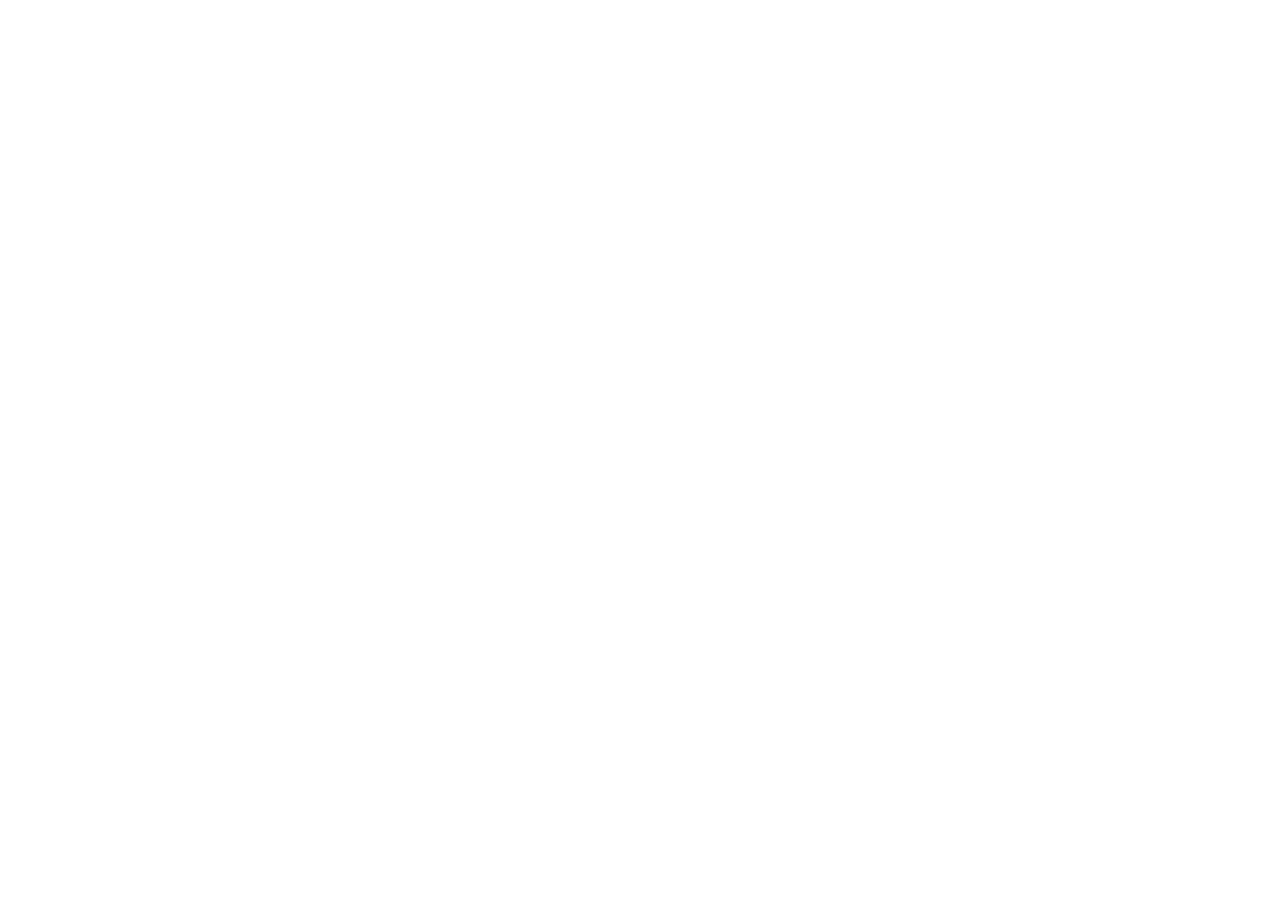
==== index.html @ 27adde55 "criei o index" ====
<!DOCTYPE html>
<html lang="pt-br">
<head>
    <meta charset="UTF-8">
    <meta name="viewport" content="width=device-width, initial-scale=1.0">
    <link rel="shortcut icon" href="favicon.ico" type="image/x-icon">
    <title>Projeto Redes Sociais</title>
</head>
<body>
    
</body>
</html>
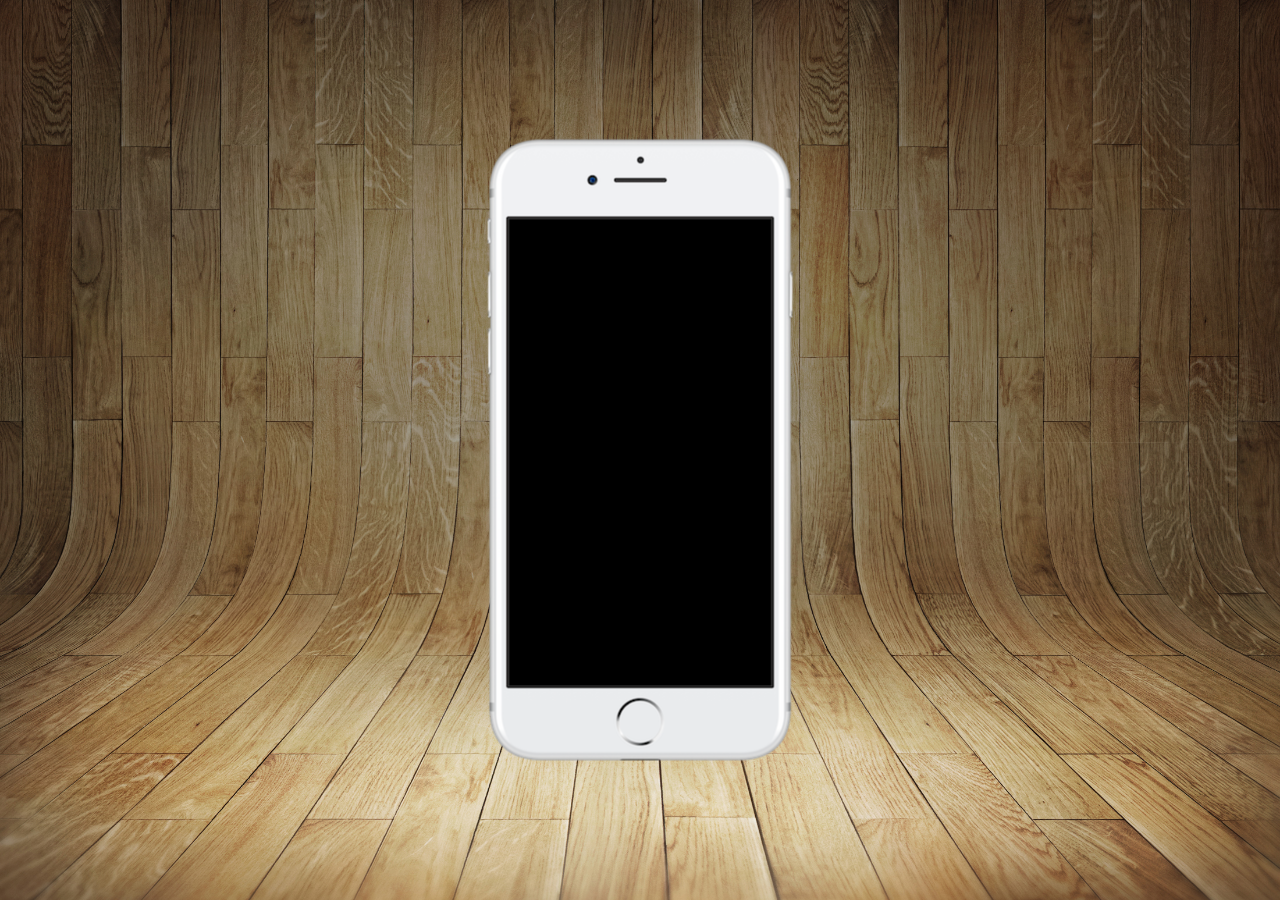
==== commit d103c924: "criei estilo" ====
--- a/index.html
+++ b/index.html
@@ -4,9 +4,17 @@
     <meta charset="UTF-8">
     <meta name="viewport" content="width=device-width, initial-scale=1.0">
     <link rel="shortcut icon" href="favicon.ico" type="image/x-icon">
+    <link rel="stylesheet" href="estilos/style.css">
     <title>Projeto Redes Sociais</title>
 </head>
 <body>
-    
+    <main>
+        <section id="telefone">
+
+        </section>
+        <section id="redes-sociais">
+
+        </section>
+    </main>
 </body>
 </html>--- a/estilos/style.css
+++ b/estilos/style.css
@@ -0,0 +1,35 @@
+@charset "UTF-8";
+
+*{
+    margin: 0px;
+    padding: 0px;
+    font-family: Arial, Helvetica, sans-serif;
+}
+
+html, body {
+    height: 100vh;
+    width: 100wh;
+    background-color: black;
+}
+
+body {
+    background: url('../imagens/fundo-madeira.jpg')
+    no-repeat top center;
+    background-size: cover;
+    background-attachment: fixed;
+}
+
+main {
+    height: 100vh;
+    position: relative;
+}
+
+section#telefone {
+    height: 627px;
+    width: 311px;
+    position: absolute;
+    top: 50%;
+    left: 50%;
+    transform: translate(-50%, -50%);
+    background: url('../imagens/frame-iphone.png') no-repeat;
+}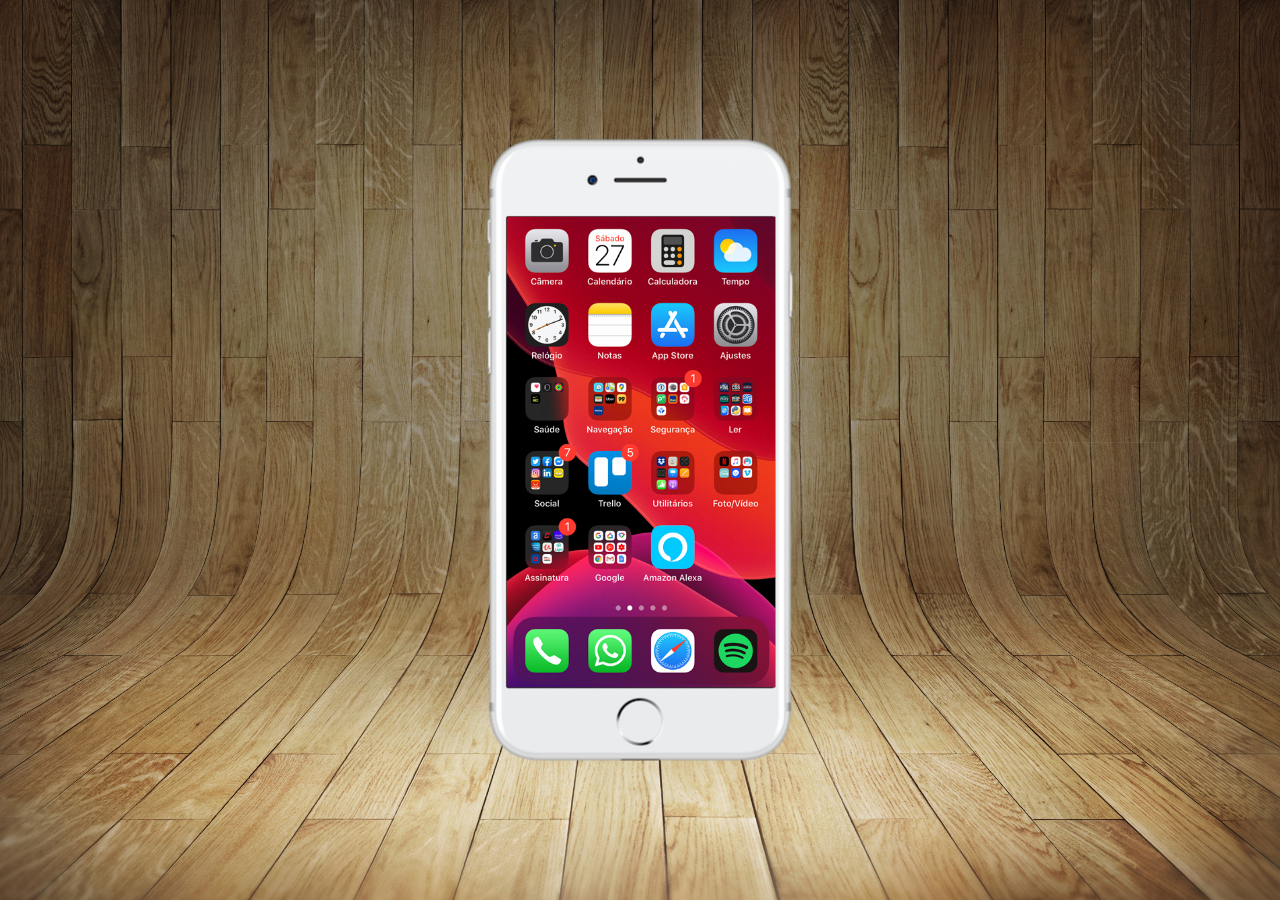
==== commit f8f0be18: "criei a tela" ====
--- a/index.html
+++ b/index.html
@@ -10,7 +10,7 @@
 <body>
     <main>
         <section id="telefone">
-
+            <iframe src="home.html"  name="tela" id="tela" frameborder="0"></iframe>
         </section>
         <section id="redes-sociais">
 
--- a/estilos/style.css
+++ b/estilos/style.css
@@ -32,4 +32,12 @@
     left: 50%;
     transform: translate(-50%, -50%);
     background: url('../imagens/frame-iphone.png') no-repeat;
+}
+
+iframe#tela {
+position: relative;
+top: 80px;
+left: 22px;
+width: 269px;
+height: 471px;
 }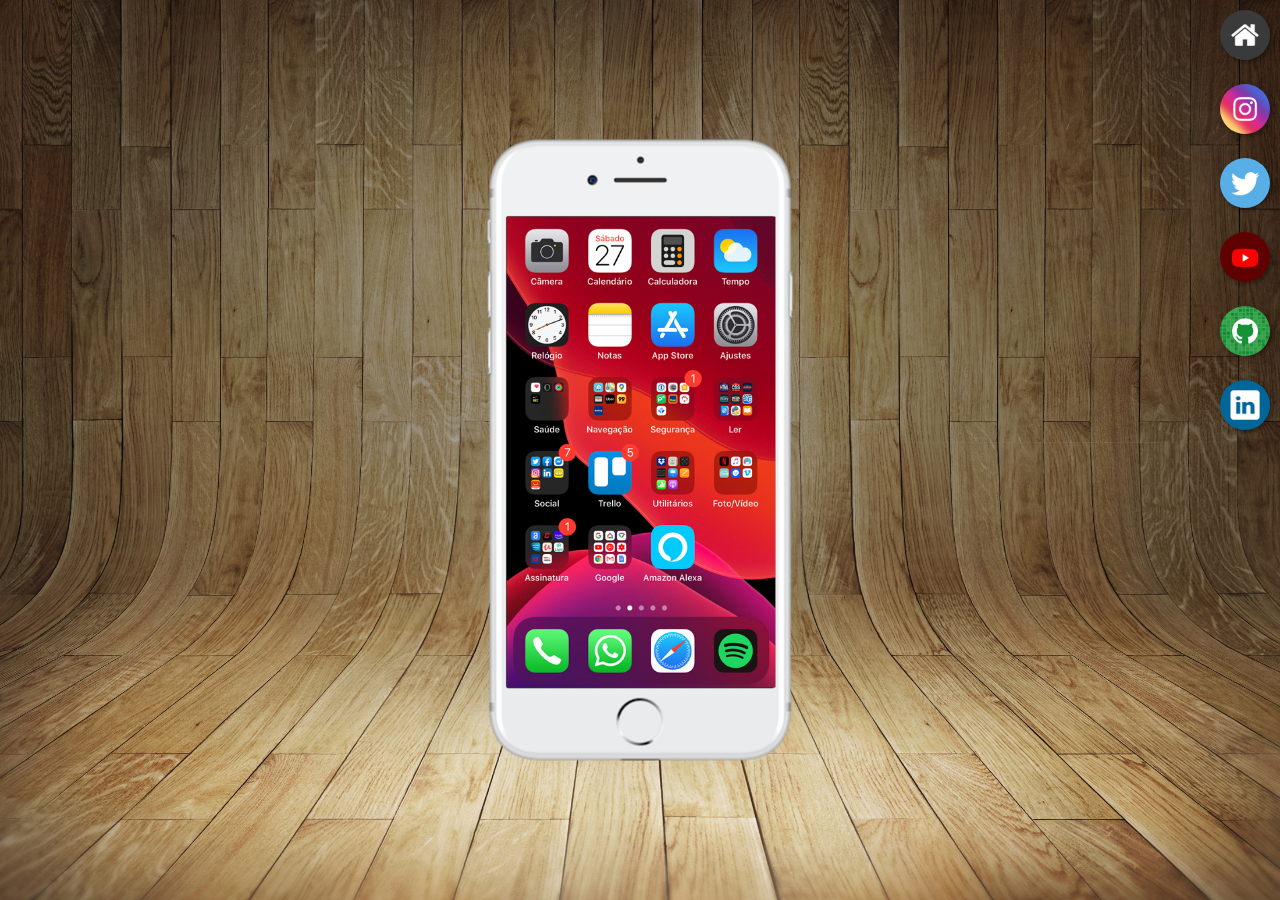
==== commit 1b24b43c: "botoes lateral" ====
--- a/index.html
+++ b/index.html
@@ -13,7 +13,12 @@
             <iframe src="home.html"  name="tela" id="tela" frameborder="0"></iframe>
         </section>
         <section id="redes-sociais">
-
+            <a href="#" target="name"><img src="imagens/logo-home.jpg" alt="Home"></a><br>
+            <a href="#" target="name"><img src="imagens/logo-instagram.jpg" alt="Logo Instagram"></a><br>
+            <a href="#" target="name"><img src="imagens/logo-twitter.jpg" alt="Logo Twitter"></a><br>
+            <a href="#" target="name"><img src="imagens/logo-youtube.jpg" alt="Logo Youtube"></a><br>
+            <a href="#" target="name"><img src="imagens/logo-github.jpg" alt="Logo github"></a><br>
+            <a href="#" target="name"><img src="imagens/logo-linkedln.jpg" alt="Logo Linkedln"></a><br>
         </section>
     </main>
 </body>
--- a/estilos/style.css
+++ b/estilos/style.css
@@ -40,4 +40,23 @@
 left: 22px;
 width: 269px;
 height: 471px;
+}
+
+section#redes-sociais {
+    text-align: right;
+}
+
+section#redes-sociais img {
+    width: 50px;
+    margin: 10px;
+    border-radius: 50%;
+    box-shadow: 2px 2px 5px rgba(0, 0, 0, 0.404);
+    box-sizing: border-box;
+}
+
+section#redes-sociais img:hover {
+    border: 2px solid rgba(255, 255, 255, 0.596);
+    transform: translate(-3px, -3px);
+    box-shadow: 5px 5px 10px rgba(0, 0, 0, 0.404);
+    transition: transform 0.3s, border 0.6s;
 }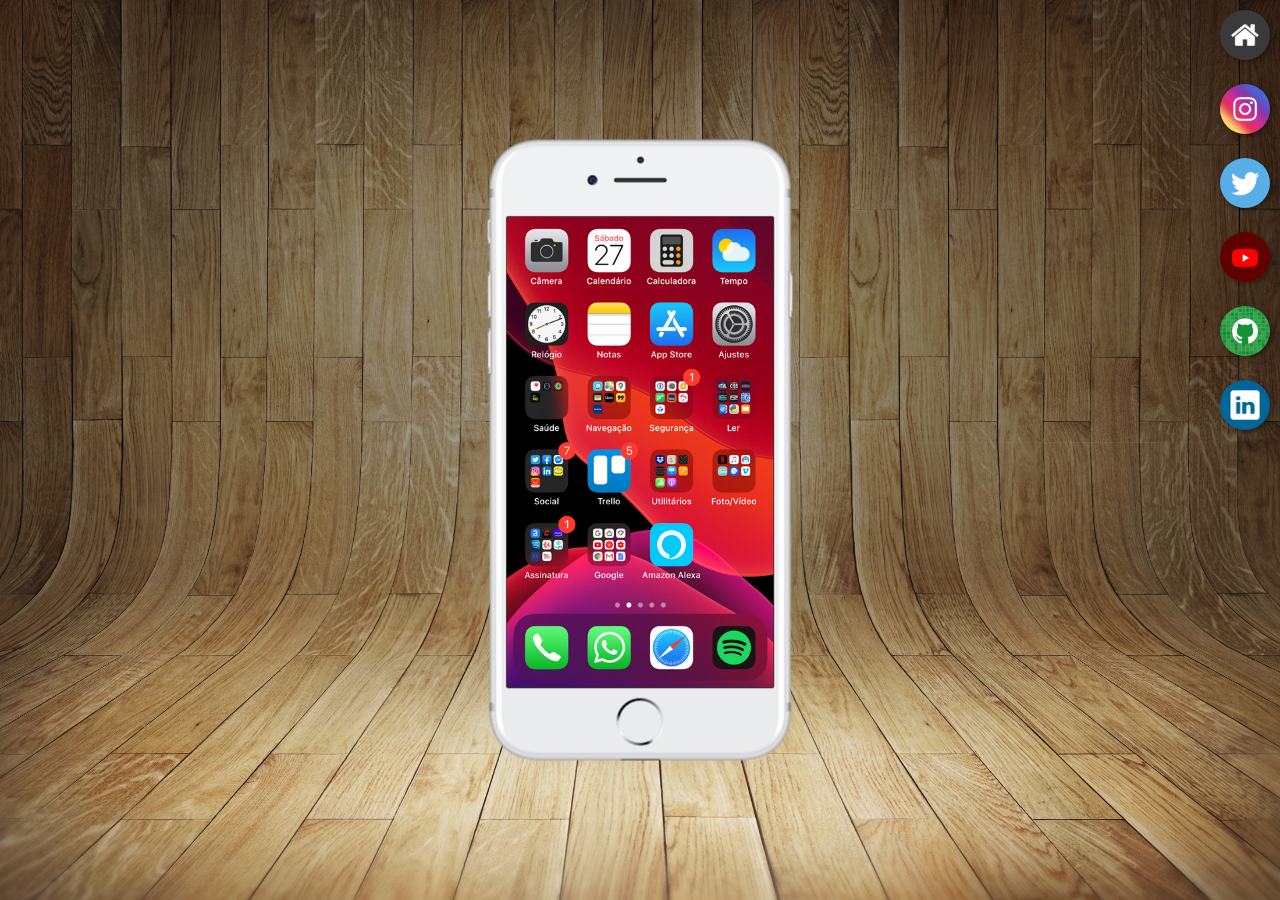
==== commit a4117b39: "menu lateral" ====
--- a/index.html
+++ b/index.html
@@ -10,15 +10,15 @@
 <body>
     <main>
         <section id="telefone">
-            <iframe src="home.html"  name="tela" id="tela" frameborder="0"></iframe>
+            <iframe src="home.html" name="tela" id="tela" frameborder="0"></iframe>
         </section>
         <section id="redes-sociais">
-            <a href="#" target="name"><img src="imagens/logo-home.jpg" alt="Home"></a><br>
-            <a href="#" target="name"><img src="imagens/logo-instagram.jpg" alt="Logo Instagram"></a><br>
-            <a href="#" target="name"><img src="imagens/logo-twitter.jpg" alt="Logo Twitter"></a><br>
-            <a href="#" target="name"><img src="imagens/logo-youtube.jpg" alt="Logo Youtube"></a><br>
-            <a href="#" target="name"><img src="imagens/logo-github.jpg" alt="Logo github"></a><br>
-            <a href="#" target="name"><img src="imagens/logo-linkedln.jpg" alt="Logo Linkedln"></a><br>
+            <a href="home.html" target="tela"><img src="imagens/logo-home.jpg" alt="Home"></a><br>
+            <a href="instagram.html" target="tela"><img src="imagens/logo-instagram.jpg" alt="Logo Instagram"></a><br>
+            <a href="twitter.html" target="tela"><img src="imagens/logo-twitter.jpg" alt="Logo Twitter"></a><br>
+            <a href="youtube.html" target="tela"><img src="imagens/logo-youtube.jpg" alt="Logo Youtube"></a><br>
+            <a href="github.html" target="tela"><img src="imagens/logo-github.jpg" alt="Logo github"></a><br>
+            <a href="linkedln.html" target="tela"><img src="imagens/logo-linkedln.jpg" alt="Logo Linkedln"></a><br>
         </section>
     </main>
 </body>
--- a/estilos/style.css
+++ b/estilos/style.css
@@ -38,7 +38,7 @@
 position: relative;
 top: 80px;
 left: 22px;
-width: 269px;
+width: 267px;
 height: 471px;
 }
 
